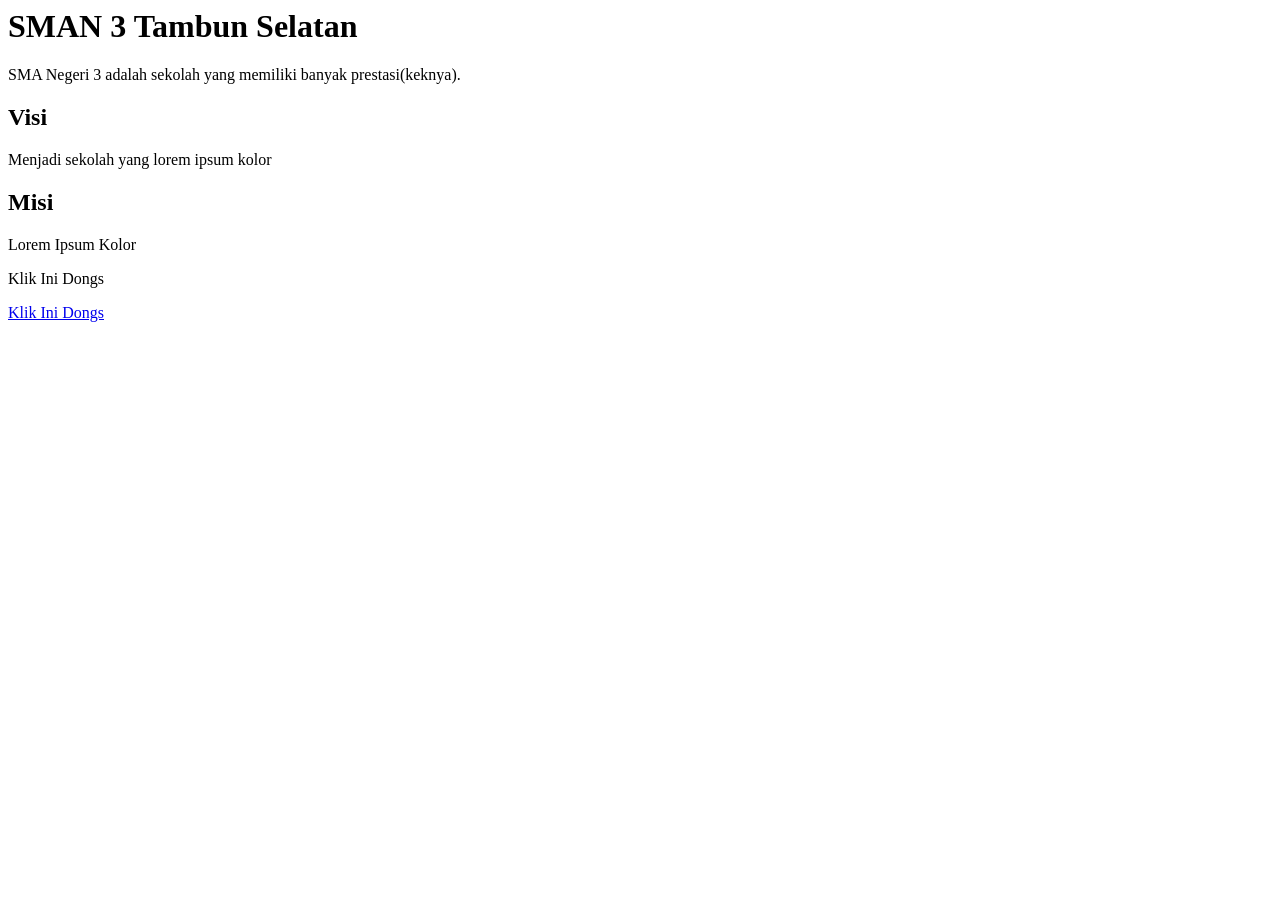
==== index.html @ 1845db3f "Add files via upload" ====
<html>
<head>
  <title>tentang sekolah</title>
</head>
<body>
<h1>SMAN 3 Tambun Selatan</h1>
<p>SMA Negeri 3 adalah sekolah yang memiliki banyak prestasi(keknya).</p>  <h2>Visi</h2>
<p>Menjadi sekolah yang lorem ipsum kolor</p>  
<h2>Misi</h2>
  <p>Lorem Ipsum Kolor</p>
</body>
<p>Klik Ini Dongs</p>
<a href="ekstrakurikuler.html">Klik Ini Dongs</a>
</html>
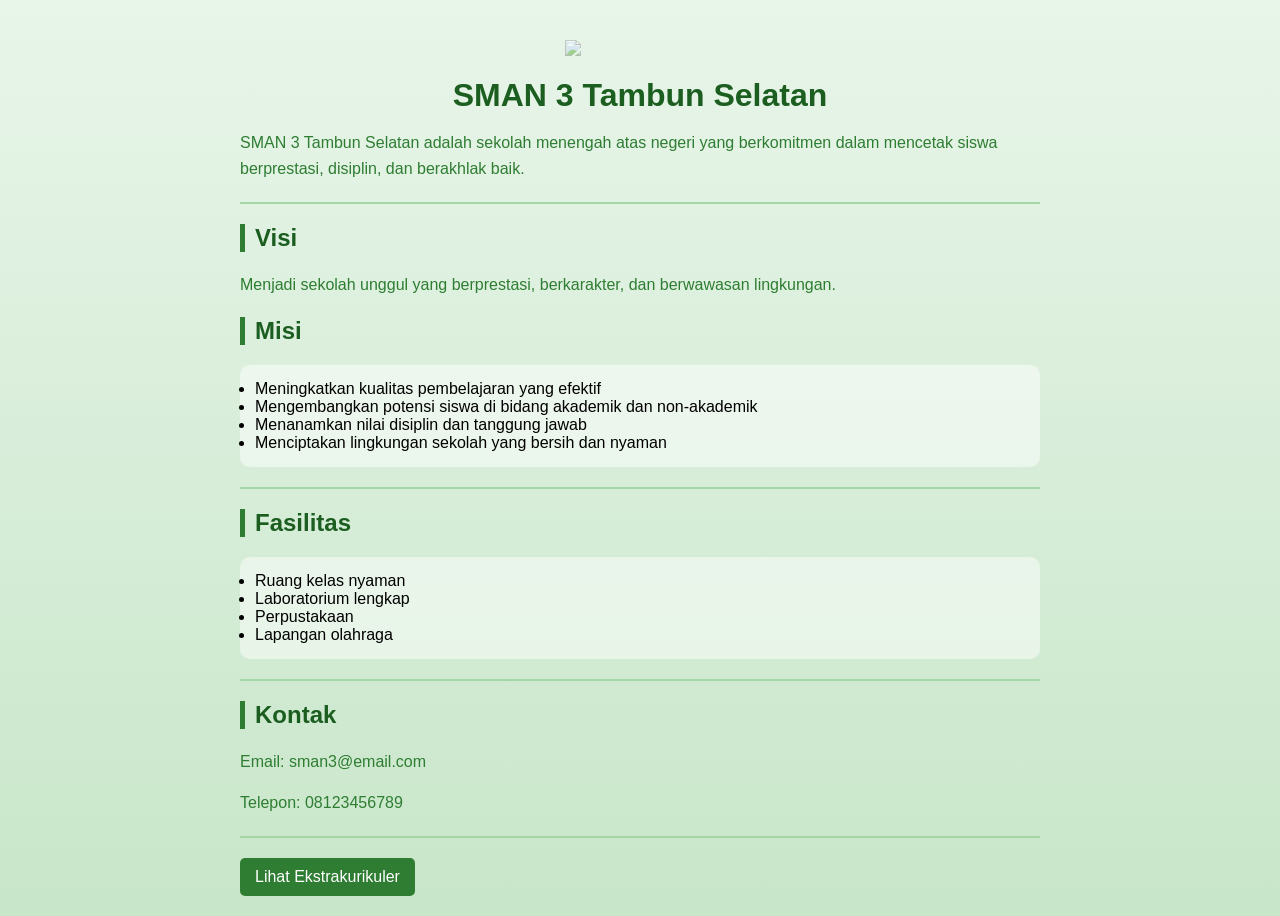
==== commit d8e6d03b: "Add files via upload" ====
--- a/index.html
+++ b/index.html
@@ -1,14 +1,28 @@
-<html>
+<!DOCTYPE html><html>
 <head>
-  <title>tentang sekolah</title>
-</head>
-<body>
-<h1>SMAN 3 Tambun Selatan</h1>
-<p>SMA Negeri 3 adalah sekolah yang memiliki banyak prestasi(keknya).</p>  <h2>Visi</h2>
-<p>Menjadi sekolah yang lorem ipsum kolor</p>  
-<h2>Misi</h2>
-  <p>Lorem Ipsum Kolor</p>
-</body>
-<p>Klik Ini Dongs</p>
-<a href="ekstrakurikuler.html">Klik Ini Dongs</a>
+  <title>Profil Sekolah</title>
+  <link rel="stylesheet" href="style.css">
+</head><body><div class="container">  <img src="logo.png" class="logo">  <h1>SMAN 3 Tambun Selatan</h1>  <p>
+    SMAN 3 Tambun Selatan adalah sekolah menengah atas negeri yang berkomitmen
+    dalam mencetak siswa berprestasi, disiplin, dan berakhlak baik.
+  </p>  <hr>  <h2>Visi</h2>
+  <p>
+    Menjadi sekolah unggul yang berprestasi, berkarakter, dan berwawasan lingkungan.
+  </p>  <h2>Misi</h2>
+  <ul>
+    <li>Meningkatkan kualitas pembelajaran yang efektif</li>
+    <li>Mengembangkan potensi siswa di bidang akademik dan non-akademik</li>
+    <li>Menanamkan nilai disiplin dan tanggung jawab</li>
+    <li>Menciptakan lingkungan sekolah yang bersih dan nyaman</li>
+  </ul>  <hr>  <h2>Fasilitas</h2>
+  <ul>
+    <li>Ruang kelas nyaman</li>
+    <li>Laboratorium lengkap</li>
+    <li>Perpustakaan</li>
+    <li>Lapangan olahraga</li>
+  </ul>  <hr>  <h2>Kontak</h2>
+  <p>Email: sman3@email.com</p>
+  <p>Telepon: 08123456789</p>  <hr>  <a href="ekstrakurikuler.html" class="btn">
+    Lihat Ekstrakurikuler
+  </a></div></body>
 </html>
--- a/style.css
+++ b/style.css
@@ -0,0 +1,64 @@
+body {
+background: linear-gradient(to bottom, #e8f5e9, #c8e6c9);
+font-family: Arial, sans-serif;
+margin: 0;
+padding: 0;
+}
+
+.container {
+width: 90%;
+max-width: 800px;
+margin: auto;
+padding: 20px;
+}
+
+.logo {
+display: block;
+margin: 20px auto;
+width: 150px;
+opacity: 0.5;
+}
+
+h1 {
+text-align: center;
+color: #1b5e20;
+margin-bottom: 10px;
+}
+
+p {
+color: #2e7d32;
+line-height: 1.6;
+}
+
+h2 {
+color: #1b5e20;
+border-left: 5px solid #2e7d32;
+padding-left: 10px;
+}
+
+ul {
+background: rgba(255,255,255,0.5);
+padding: 15px;
+border-radius: 10px;
+}
+
+hr {
+border: none;
+height: 2px;
+background: #a5d6a7;
+margin: 20px 0;
+}
+
+.btn {
+display: inline-block;
+background: #2e7d32;
+color: white;
+padding: 10px 15px;
+text-decoration: none;
+border-radius: 5px;
+transition: 0.3s;
+}
+
+.btn:hover {
+background: #1b5e20;
+}
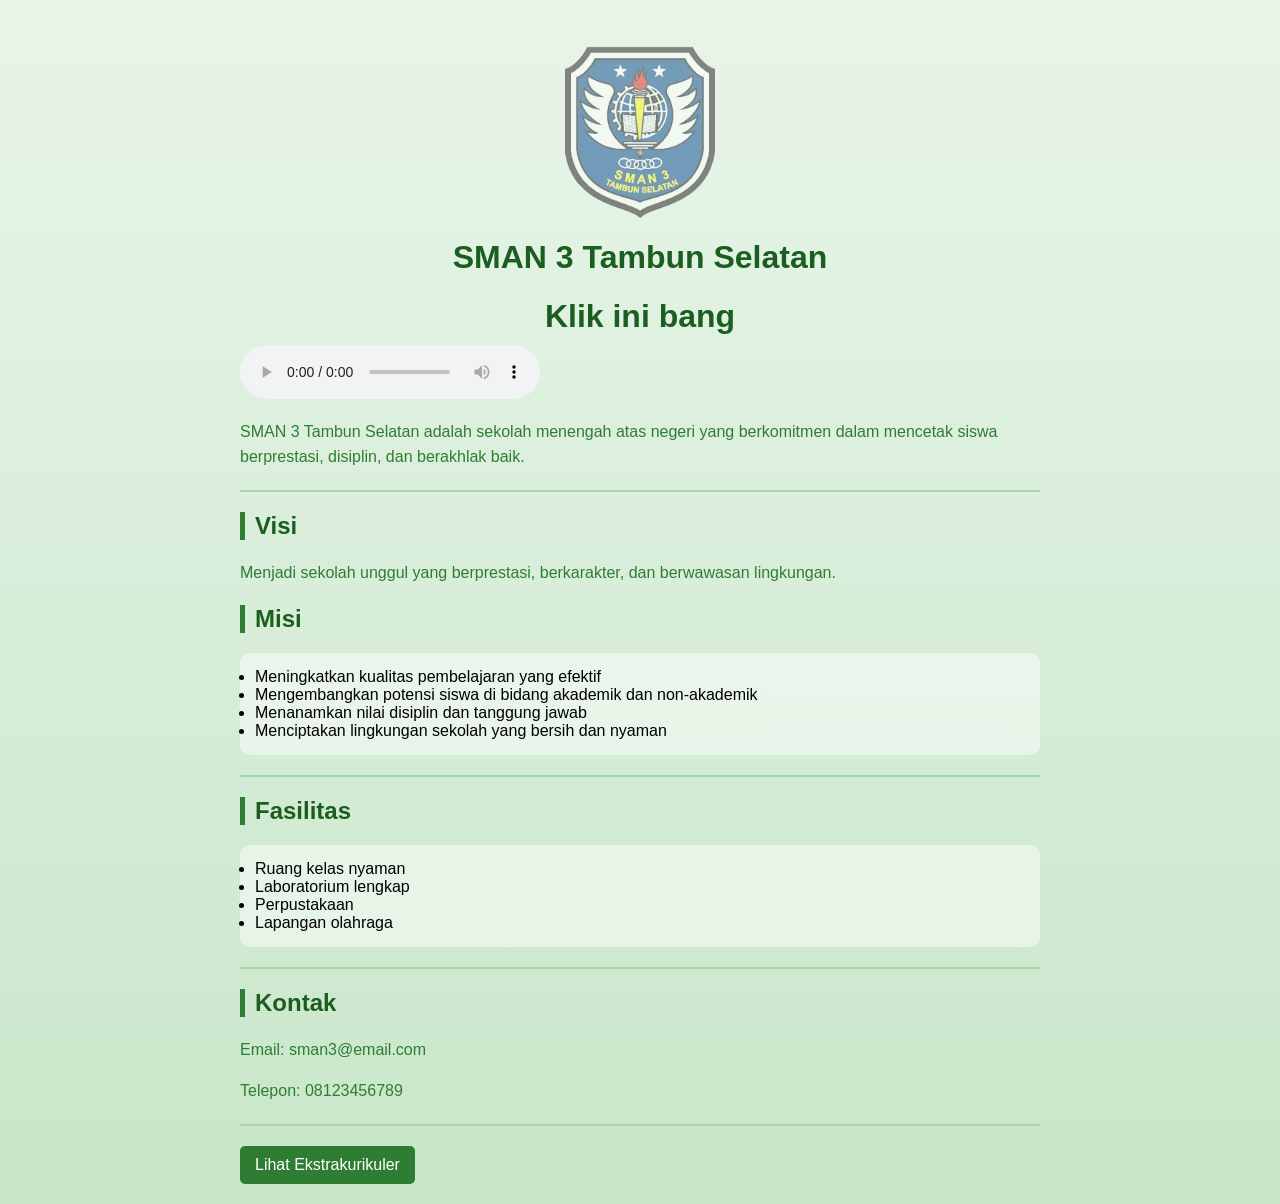
==== commit 012ac863: "Add files via upload" ====
--- a/index.html
+++ b/index.html
@@ -2,7 +2,10 @@
 <head>
   <title>Profil Sekolah</title>
   <link rel="stylesheet" href="style.css">
-</head><body><div class="container">  <img src="logo.png" class="logo">  <h1>SMAN 3 Tambun Selatan</h1>  <p>
+</head><body><div class="container">  <img src="logo.png" class="logo">  <h1>SMAN 3 Tambun Selatan</h1>
+<h1> Klik ini bang </h1>
+<audio controls loop autoplay src="mars.mp3" class="audio/mp3"></audio>
+<p>
     SMAN 3 Tambun Selatan adalah sekolah menengah atas negeri yang berkomitmen
     dalam mencetak siswa berprestasi, disiplin, dan berakhlak baik.
   </p>  <hr>  <h2>Visi</h2>
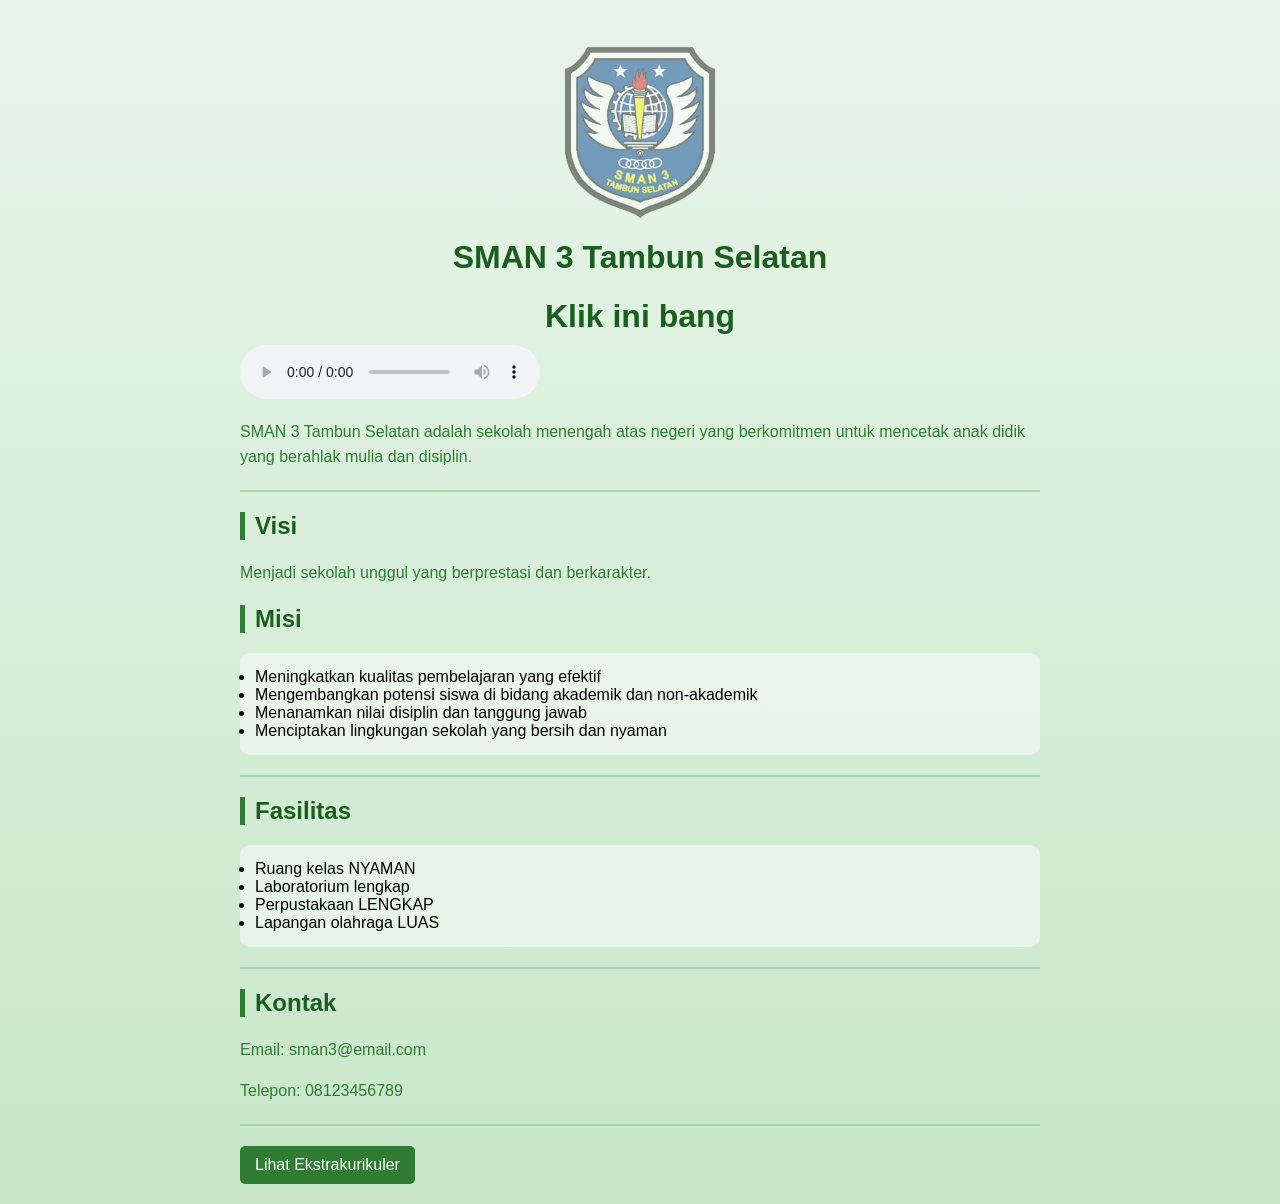
==== commit 0e589552: "Add files via upload" ====
--- a/index.html
+++ b/index.html
@@ -6,11 +6,10 @@
 <h1> Klik ini bang </h1>
 <audio controls loop autoplay src="mars.mp3" class="audio/mp3"></audio>
 <p>
-    SMAN 3 Tambun Selatan adalah sekolah menengah atas negeri yang berkomitmen
-    dalam mencetak siswa berprestasi, disiplin, dan berakhlak baik.
+    SMAN 3 Tambun Selatan adalah sekolah menengah atas negeri yang berkomitmen untuk mencetak anak didik yang berahlak mulia dan disiplin.
   </p>  <hr>  <h2>Visi</h2>
   <p>
-    Menjadi sekolah unggul yang berprestasi, berkarakter, dan berwawasan lingkungan.
+    Menjadi sekolah unggul yang berprestasi dan berkarakter.
   </p>  <h2>Misi</h2>
   <ul>
     <li>Meningkatkan kualitas pembelajaran yang efektif</li>
@@ -19,10 +18,10 @@
     <li>Menciptakan lingkungan sekolah yang bersih dan nyaman</li>
   </ul>  <hr>  <h2>Fasilitas</h2>
   <ul>
-    <li>Ruang kelas nyaman</li>
+    <li>Ruang kelas NYAMAN</li>
     <li>Laboratorium lengkap</li>
-    <li>Perpustakaan</li>
-    <li>Lapangan olahraga</li>
+    <li>Perpustakaan LENGKAP</li>
+    <li>Lapangan olahraga LUAS</li>
   </ul>  <hr>  <h2>Kontak</h2>
   <p>Email: sman3@email.com</p>
   <p>Telepon: 08123456789</p>  <hr>  <a href="ekstrakurikuler.html" class="btn">
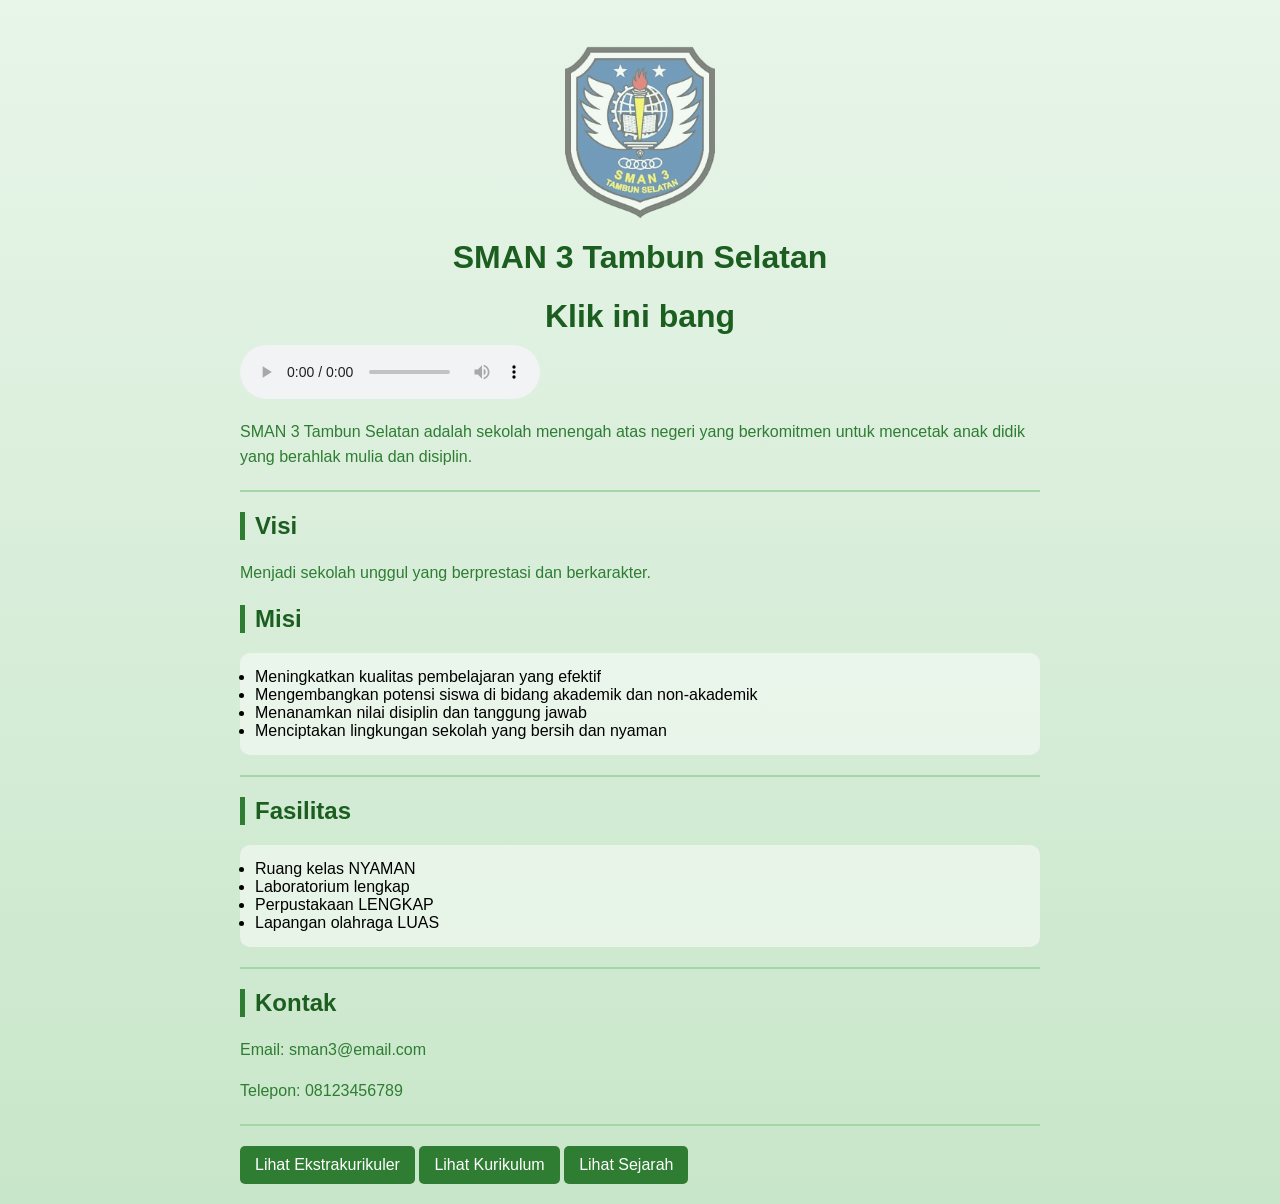
==== commit 616f0655: "Add files via upload" ====
--- a/index.html
+++ b/index.html
@@ -26,5 +26,13 @@
   <p>Email: sman3@email.com</p>
   <p>Telepon: 08123456789</p>  <hr>  <a href="ekstrakurikuler.html" class="btn">
     Lihat Ekstrakurikuler
-  </a></div></body>
+  </a>
+  
+   <a href="kurikulum.html" class="btn">
+    Lihat Kurikulum
+    </a>
+    
+    <a href="sejarah.html" class="btn">
+      Lihat Sejarah
+    </a>
 </html>
